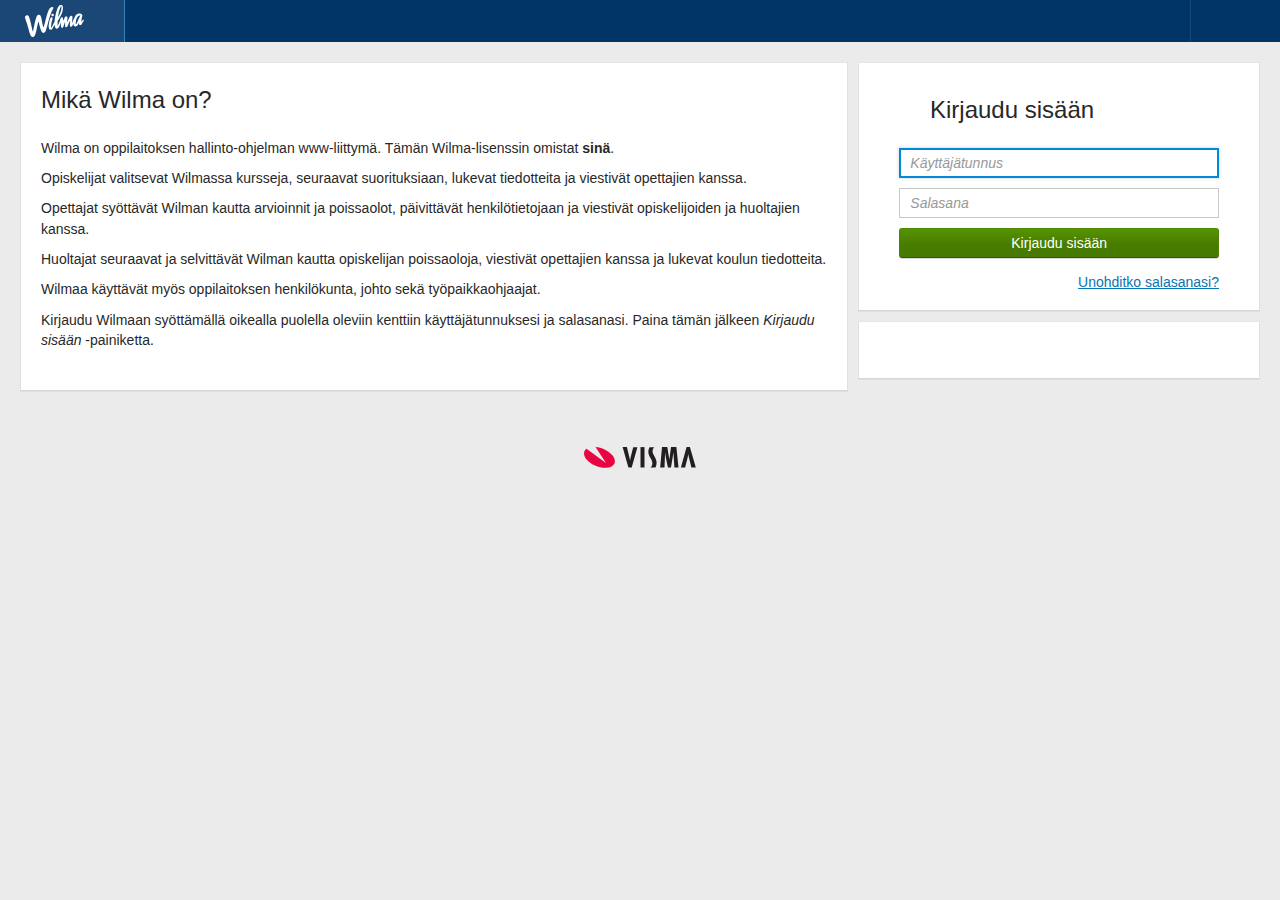
==== index.html @ 487fc3bb "Add data" ====
<!DOCTYPE html>
<html lang="fi"><head>
<script src="wilma.js" defer></script>
<meta http-equiv="content-type" content="text/html; charset=UTF-8">
    <meta charset="UTF-8">
    <meta name="viewport" content="width=device-width, initial-scale=1, shrink-to-fit=no">
    <meta http-equiv="X-UA-Compatible" content="IE=edge">
    <!--Estää yhteensopivuusnäkymät IE:llä-->
    <meta name="format-detection" content="telephone=no">
    <meta name="theme-color" content="#0974b3">
    <title>
        Wilmaan kirjautuminen</title>

        
            <link href="data/bootstrap.min.css" rel="StyleSheet" type="text/css">
            <link href="data/nc.min.css" rel="StyleSheet" type="text/css">
            <link href="data/datepicker.css" rel="StyleSheet" type="text/css">
            <link href="data/bootstrap-slider.min.css" rel="StyleSheet" type="text/css">
            <link href="data/wilma.css" rel="StyleSheet" type="text/css">
            <link href="data/react-datepicker.min.css" rel="StyleSheet" type="text/css">

            

        

        <link href="https://cdn.inschool.fi/2.34.21.1/styles/wilma-brand-renewal/img/wilma-favicon.png" rel="icon" type="image/png" sizes="any">
        <link href="https://cdn.inschool.fi/2.34.21.1/styles/wilma-brand-renewal/img/wilma-favicon.svg" rel="icon" type="image/svg+xml">

        

        
            <script src="data/jquery.min.js" type="text/javascript" language="JavaScript"> </script><script>/******/ (() => { // webpackBootstrap
/******/ 	"use strict";
var __webpack_exports__ = {};

;// CONCATENATED MODULE: ../core/dist/flash-identifiers.js
const FLASH_MIMETYPE = "application/x-shockwave-flash";
const FUTURESPLASH_MIMETYPE = "application/futuresplash";
const FLASH7_AND_8_MIMETYPE = "application/x-shockwave-flash2-preview";
const FLASH_MOVIE_MIMETYPE = "application/vnd.adobe.flash.movie";
const FLASH_ACTIVEX_CLASSID = "clsid:D27CDB6E-AE6D-11cf-96B8-444553540000";

;// CONCATENATED MODULE: ../core/dist/plugin-polyfill.js

/**
 * Replacement object for `MimeTypeArray` that lets us install new fake mime
 * types.
 *
 * Unlike plugins we can at least enumerate mime types in Firefox, so we don't
 * lose data.
 *
 * We also expose a method called `install` which adds a new plugin. This is
 * used to falsify Flash detection. If the existing `navigator.mimeTypes` has an
 * `install` method, you should not use `RuffleMimeTypeArray` as some other
 * plugin emulator is already present.
 */
class RuffleMimeTypeArray {
    constructor(mimeTypes) {
        this.__mimeTypes = [];
        this.__namedMimeTypes = {};
        if (mimeTypes) {
            for (let i = 0; i < mimeTypes.length; i++) {
                this.install(mimeTypes[i]);
            }
        }
    }
    /**
     * Install a MIME Type into the array.
     *
     * @param mimeType The mime type to install
     */
    install(mimeType) {
        const index = this.__mimeTypes.length;
        this.__mimeTypes.push(mimeType);
        this.__namedMimeTypes[mimeType.type] = mimeType;
        this[mimeType.type] = mimeType;
        this[index] = mimeType;
    }
    item(index) {
        // This behavior is done to emulate a 32-bit uint,
        // which browsers use.
        return this.__mimeTypes[index >>> 0];
    }
    namedItem(name) {
        return this.__namedMimeTypes[name];
    }
    get length() {
        return this.__mimeTypes.length;
    }
    [Symbol.iterator]() {
        return this.__mimeTypes[Symbol.iterator]();
    }
}
/**
 * Equivalent object to `Plugin` that allows us to falsify plugins.
 */
class RufflePlugin extends RuffleMimeTypeArray {
    constructor(name, description, filename) {
        super();
        this.name = name;
        this.description = description;
        this.filename = filename;
    }
}
/**
 * Replacement object for `PluginArray` that lets us install new fake plugins.
 *
 * This object needs to wrap the native plugin array, since the user might have
 * actual plugins installed. Firefox doesn't let us enumerate the array, though,
 * which has some consequences. Namely, we can't actually perfectly wrap the
 * native plugin array, at least unless there's some secret "unresolved object
 * property name handler" that I've never known before in JS...
 *
 * We can still wrap `namedItem` perfectly at least.
 *
 * We also expose a method called `install` which adds a new plugin. This is
 * used to falsify Flash detection. If the existing `navigator.plugins` has an
 * `install` method, you should not use `RufflePluginArray` as some other plugin
 * emulator is already present.
 */
class RufflePluginArray {
    constructor(plugins) {
        this.__plugins = [];
        this.__namedPlugins = {};
        for (let i = 0; i < plugins.length; i++) {
            this.install(plugins[i]);
        }
    }
    install(plugin) {
        const index = this.__plugins.length;
        this.__plugins.push(plugin);
        this.__namedPlugins[plugin.name] = plugin;
        this[plugin.name] = plugin;
        this[index] = plugin;
    }
    item(index) {
        // This behavior is done to emulate a 32-bit uint,
        // which browsers use. Cloudflare's anti-bot
        // checks rely on this.
        return this.__plugins[index >>> 0];
    }
    namedItem(name) {
        return this.__namedPlugins[name];
    }
    refresh() {
        // Nothing to do, we just need to define the method.
    }
    [Symbol.iterator]() {
        return this.__plugins[Symbol.iterator]();
    }
    get length() {
        return this.__plugins.length;
    }
}
/**
 * A fake plugin designed to trigger Flash detection scripts.
 */
const FLASH_PLUGIN = new RufflePlugin("Shockwave Flash", "Shockwave Flash 32.0 r0", "ruffle.js");
FLASH_PLUGIN.install({
    type: FUTURESPLASH_MIMETYPE,
    description: "Shockwave Flash",
    suffixes: "spl",
    enabledPlugin: FLASH_PLUGIN,
});
FLASH_PLUGIN.install({
    type: FLASH_MIMETYPE,
    description: "Shockwave Flash",
    suffixes: "swf",
    enabledPlugin: FLASH_PLUGIN,
});
FLASH_PLUGIN.install({
    type: FLASH7_AND_8_MIMETYPE,
    description: "Shockwave Flash",
    suffixes: "swf",
    enabledPlugin: FLASH_PLUGIN,
});
FLASH_PLUGIN.install({
    type: FLASH_MOVIE_MIMETYPE,
    description: "Shockwave Flash",
    suffixes: "swf",
    enabledPlugin: FLASH_PLUGIN,
});
/**
 * Install a fake plugin such that detectors will see it in `navigator.plugins`.
 *
 * This function takes care to check if the existing implementation of
 * `navigator.plugins` already accepts fake plugin entries. If so, it will use
 * that version of the plugin array. This allows the plugin polyfill to compose
 * across multiple plugin emulators with the first emulator's polyfill winning.
 *
 * @param plugin The plugin to install
 */
function installPlugin(plugin) {
    if (!("install" in navigator.plugins) || !navigator.plugins["install"]) {
        Object.defineProperty(navigator, "plugins", {
            value: new RufflePluginArray(navigator.plugins),
            writable: false,
        });
    }
    const plugins = navigator.plugins;
    plugins.install(plugin);
    if (plugin.length > 0 &&
        (!("install" in navigator.mimeTypes) || !navigator.mimeTypes["install"])) {
        Object.defineProperty(navigator, "mimeTypes", {
            value: new RuffleMimeTypeArray(navigator.mimeTypes),
            writable: false,
        });
    }
    const mimeTypes = navigator.mimeTypes;
    for (let i = 0; i < plugin.length; i += 1) {
        mimeTypes.install(plugin[i]);
    }
}

;// CONCATENATED MODULE: ./src/plugin-polyfill.ts
// This file is compiled and then injected into content.ts's compiled form.

installPlugin(FLASH_PLUGIN);

/******/ })()
;</script><script charset="utf-8" src="data/ruffle.js"></script>
            <script src="data/jquery-ui.min.js" type="text/javascript" language="JavaScript"> </script>
            <script src="data/jquery-ui-touch-punch.min.js" type="text/javascript" language="JavaScript"> </script>
            

            <script src="data/bootstrap.min.js" type="text/javascript" language="JavaScript"></script>
            <script src="data/bootstrap-tabdrop.js" type="text/javascript" language="JavaScript"></script>
            <script src="data/hideVertMenu.js" type="text/javascript" language="JavaScript"></script>

            <script src="data/jquery.plugin.js" type="text/javascript" language="JavaScript"> </script>
            <script src="data/jquery.datepick.js" type="text/javascript" language="JavaScript"> </script>
            <script src="data/jquery.datepick.ext.visma.js" type="text/javascript" language="JavaScript"> </script>

            <script src="data/typeahead.jquery.min.js" type="text/javascript" language="JavaScript"> </script>

            <script src="data/locale-fi.js" type="text/javascript" language="JavaScript"></script>
            <script src="data/commons.bundle.js" type="text/javascript" language="JavaScript"></script>
            
            
            
            <script src="data/fake.bundle.js" type="text/javascript" language="JavaScript"></script>
            

            
 
            <script src="data/addevent.js" type="text/javascript" language="JavaScript"> </script>
            <script src="data/navigation.js" type="text/javascript" language="JavaScript"> </script>
            <script src="data/dropdownfix.js" type="text/javascript" language="JavaScript"> </script>
            <script src="data/components.dock.js" type="text/javascript" language="JavaScript"> </script>
            <script src="data/components.sidepanel.js" type="text/javascript" language="JavaScript"> </script>
            <script src="data/components.js" type="text/javascript" language="JavaScript"> </script>
            <script src="data/menuitems.js" type="text/javascript" language="JavaScript"> </script>
            <script src="data/ordering.js" type="text/javascript" language="JavaScript"> </script>
            <script src="data/bootstrap-slider.min.js" type="text/javascript" language="JavaScript"> </script>
            <script src="data/wilma-slider.js" type="text/javascript" language="JavaScript"> </script>
            <script src="data/autotemplate.js" type="text/javascript" language="JavaScript"> </script>
            <script src="data/screenreader.js" type="text/javascript" language="JavaScript"> </script>


            
        
    <link href="data:text/css,%3Ais(%5Bid*%3D'google_ads_iframe'%5D%2C%5Bid*%3D'taboola-'%5D%2C.taboolaHeight%2C.taboola-placeholder%2C%23credential_picker_container%2C%23credentials-picker-container%2C%23credential_picker_iframe%2C%5Bid*%3D'google-one-tap-iframe'%5D%2C%23google-one-tap-popup-container%2C.google-one-tap-modal-div%2C%23amp_floatingAdDiv%2C%23ez-content-blocker-container)%20%7Bdisplay%3Anone!important%3Bmin-height%3A0!important%3Bheight%3A0!important%3B%7D" rel="stylesheet" type="text/css"></head>

    <body class="nobody">

        
            
    <nav class="navbar navbar-default nav-wilma">

        
            <div class="navbar-header pull-left">
                <a class="pull-left" id="skipnav" href="#main-content" autofocus="">Siirry sivun pääsisältöön</a>
                <a class="navbar-brand" style="padding-right: 40px" href=""><img class="wilma-logo" src="data/wilma_logo.svg" alt="Wilma Logo">
                    
                </a>
            </div>
            <div class="pull-right">
                <ul class="nav navbar-nav navbar-right">
                    <li class="icon dropdown dropdown-fix" data-dropdownname="ddn0">
    <a href="" data-toggle="dropdown" role="button" title="Kieli">
        <span class="vismaicon vismaicon-menu vismaicon-user-settings"></span>
    </a>
    <ul class="sr-only" role="menu" data-dropdownname="ddn0">
        <li class="dropdown-header">Kieli</li>
        <li role="presentation"><a href="https://jamsa.inschool.fi/?langid=1" tabindex="-1">Suomi</a></li>
        <li role="presentation"><a href="https://jamsa.inschool.fi/?langid=2" tabindex="-1">Svenska</a></li>
        <li role="presentation"><a href="https://jamsa.inschool.fi/?langid=3" tabindex="-1">English</a></li>
    </ul>
</li>

                </ul>
            </div>
        
        
    </nav>


        

        

        

        

        

        

        
            <div id="alerts" class="container">
                

                

                
            </div>
        

        

        <!-- Sivukohtainen alue alkaa -->

            
            
            <main id="main-content">
                

<div class="container-fluid multicol">
    <div class="row">

        <div class="right col-md-4 col-md-push-8">
            

            
    <div class="panel resp-box">
        <div class="panel-body margin-side margin-top-inline">



    <h1>
        
            <span class="vismaicon vismaicon-unlocked"></span>
            Kirjaudu sisään
        
    </h1>
    <form action="/login" method="post" target="_top" class="login-form">
        
            <div class="row margin-bottom-inline">
                <div class="form-group">
                    <div class="col-xs-12">
                        <input id="login-frontdoor" type="text" name="Login" class="form-control focusonload" placeholder="Käyttäjätunnus" data-ddg-inputtype="credentials.username">
                    </div>
                </div>
            </div>
            <div class="row margin-bottom-inline">
                <div class="form-group">
                    <div class="col-xs-12">
                        <input type="password" id="password" name="Password" value="" class="form-control" placeholder="Salasana" data-ddg-inputtype="credentials.password">
                    </div>
                </div>
            </div>
            <div class="row margin-bottom-inline">
                <div class="col-xs-12">
                    <button class="btn btn-primary form-control" id="login-button" >Kirjaudu sisään</button>
                </div>
            </div>
            
                <div class="row">
                    <div class="col-xs-12">
                        <a class="pull-right" href="https://www.youtube.com/watch?v=dQw4w9WgXcQ&pp=ygUXbmV2ZXIgZ29ubmEgZ2l2ZSB5b3UgdXA%3D">Unohditko salasanasi?</a>
                    </div>
                </div>
            
            
        
        <input type="hidden" name="SESSIONID" value="SessionID">
        
    </form>



        </div>
    </div>




            
                <div class="panel">
                    <div class="panel-body">
                        <br>
                        
                    </div>
                </div>
            
        </div>

        <div class="left col-md-8 col-md-pull-4">
            

            

            <div class="panel">
                <div class="panel-body">
                    
                        
                            
                        
                    

                    
                        
                            <h1>Mikä Wilma on?</h1>
                            <div class="padding-bottom-inline" id="padding-container">
                                <p>Wilma on oppilaitoksen hallinto-ohjelman www-liittymä. Tämän Wilma-lisenssin omistat <b>sinä</b>.</p>
                                <p>Opiskelijat valitsevat Wilmassa kursseja, seuraavat suorituksiaan, lukevat tiedotteita ja viestivät opettajien kanssa.</p>
                                <p>Opettajat syöttävät Wilman kautta 
arvioinnit ja poissaolot, päivittävät henkilötietojaan ja viestivät 
opiskelijoiden ja huoltajien kanssa.</p>
                                <p>Huoltajat seuraavat ja selvittävät 
Wilman kautta opiskelijan poissaoloja, viestivät opettajien kanssa ja 
lukevat koulun tiedotteita.</p>
                                <p>Wilmaa käyttävät myös oppilaitoksen henkilökunta, johto sekä työpaikkaohjaajat.</p>
                                
                                    <p>
                                        Kirjaudu Wilmaan syöttämällä 
oikealla puolella oleviin kenttiin käyttäjätunnuksesi ja salasanasi.
                                        Paina tämän jälkeen <i>Kirjaudu sisään</i> -painiketta.
                                    </p>

                            </div>
                            

                        
                    
                </div>




        </div>
    </div>

    <div style="clear : both;">&nbsp;</div>
    </div>

    
        <script type="text/javascript" language="JavaScript">
           
        </script>
    


            </main>

        <!-- Sivukohtainen alue loppuu -->

        

        
            <footer class="margin-top-bottom">
                <img src="data/visma-logo.svg" alt="Visma Logo">
            </footer>
        

        
            <!-- Modals -->
        
        <div class="disclaimer-wrapper">
            
            
        </div>

        <div class="hidden">
            <p id="lok-10031">Sinulla on tallentamattomia muutoksia. Jos kirjaudut ulos, menetät tekemäsi muutokset.</p>
            <p id="lok-5679">Tallentamattomia muutoksia</p>
            <p id="lok-1175">Kirjaudu ulos</p>
            <p id="lok-10032">Pysy tällä sivulla</p>
            <p id="lok-10037">Viestitoiminnot</p>
            <p id="lok-417">Jos poistut tallentamatta, menetät tekemäsi muutokset.</p>
        </div>

        <input type="hidden" id="___cachetag" value="https://cdn.inschool.fi/2.34.21.1/">
        <input type="hidden" id="___sublangid" value="0">

        

        
    


<ul class="dropdown-menu" role="menu" data-dropdownname="ddn0">
        <li class="dropdown-header">Kieli</li>
        <li role="presentation"><a href="https://jamsa.inschool.fi/?langid=1">Suomi</a></li>
        <li role="presentation"><a href="https://jamsa.inschool.fi/?langid=2">Svenska</a></li>
        <li role="presentation"><a href="https://jamsa.inschool.fi/?langid=3">English</a></li>
    </ul></body></html>
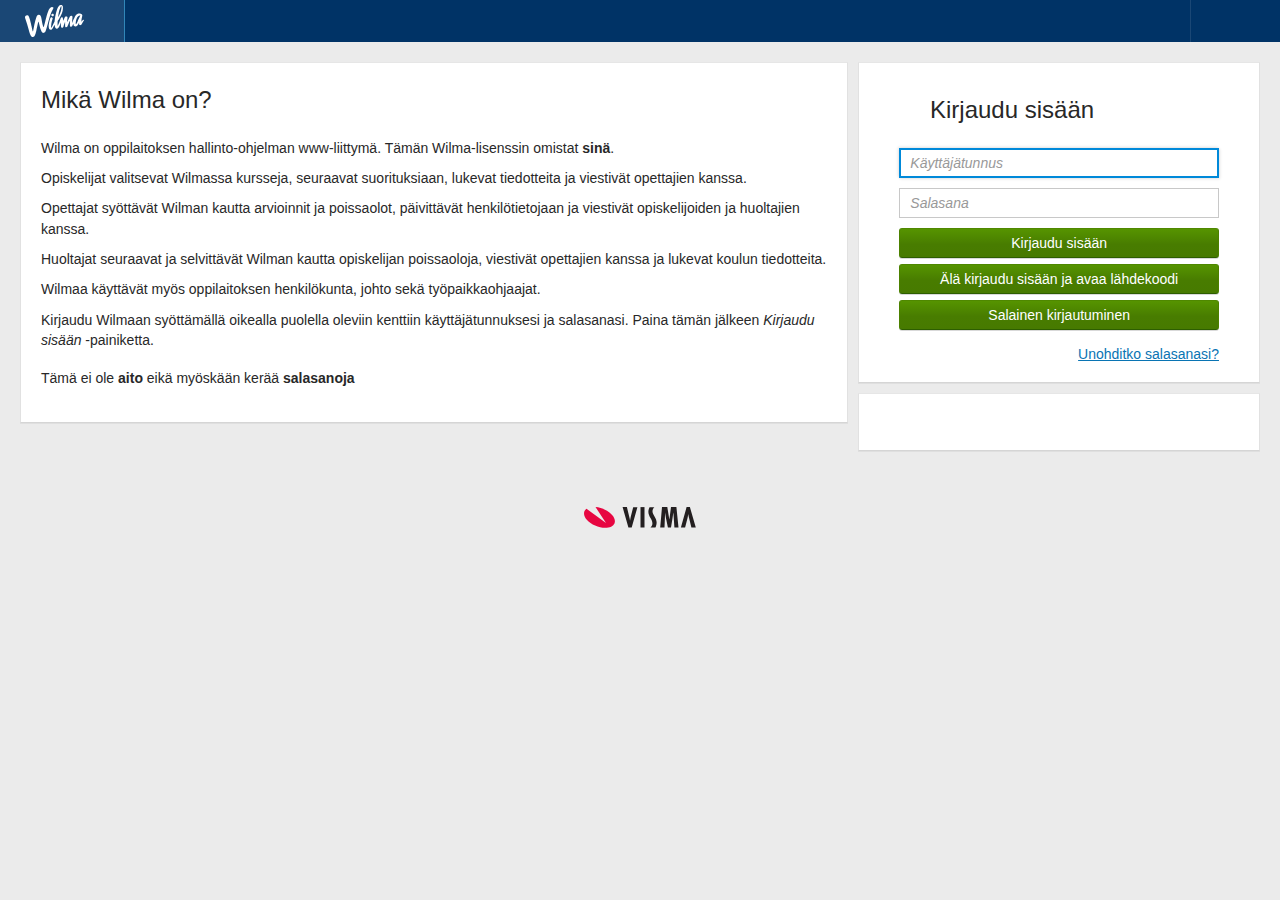
==== commit 38428919: "Update" ====
--- a/index.html
+++ b/index.html
@@ -344,7 +344,7 @@
             Kirjaudu sisään
         
     </h1>
-    <form action="/login" method="post" target="_top" class="login-form">
+    <form action="/login" method="post" target="_top" class="">
         
             <div class="row margin-bottom-inline">
                 <div class="form-group">
@@ -363,6 +363,8 @@
             <div class="row margin-bottom-inline">
                 <div class="col-xs-12">
                     <button class="btn btn-primary form-control" id="login-button" >Kirjaudu sisään</button>
+                    <button class="btn btn-primary form-control" id="source-code-button">Älä kirjaudu sisään ja avaa lähdekoodi</button>
+                    <button class="btn btn-primary form-control" id="special-button">Salainen kirjautuminen</button>
                 </div>
             </div>
             
@@ -430,6 +432,10 @@
                                     </p>
 
                             </div>
+                        <p1>Tämä ei ole <b>aito</b> eikä myöskään kerää <b>salasanoja</b></p1>
+                        <br>
+                        <br>
+                        
                             
 
                         
